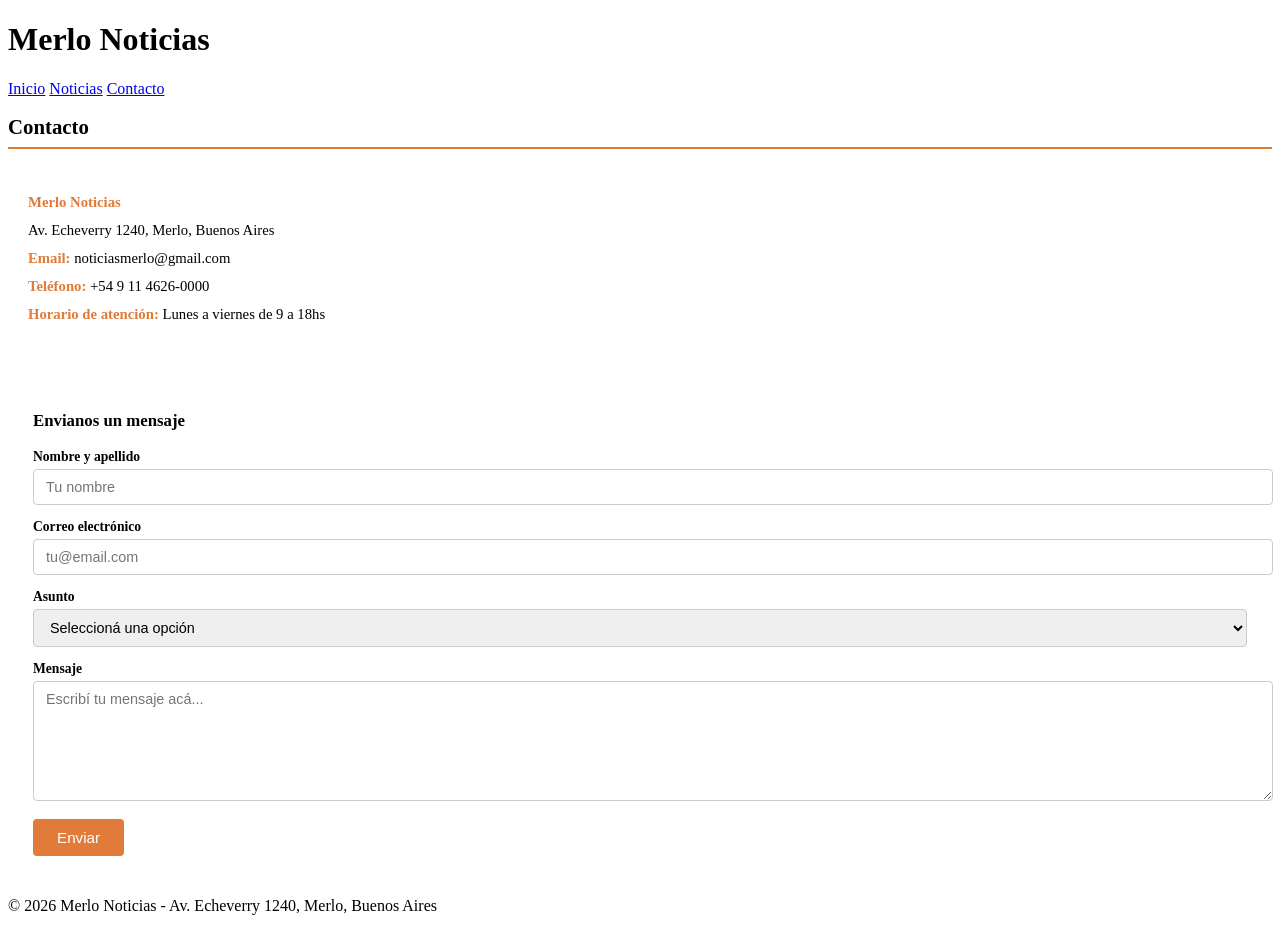
==== contacto.html @ 4c323ce7 "Add files via upload" ====
<!DOCTYPE html>
<html lang="es">
<head>
  <meta charset="UTF-8" />
  <meta name="viewport" content="width=device-width, initial-scale=1.0" />
  <title>Contacto - Merlo Noticias</title>
  <link rel="stylesheet" href="css/estilos.css" />
  <style>
    h2 {
      font-size: 1.3rem;
      border-bottom: 2px solid #e07b39;
      padding-bottom: 8px;
      margin-bottom: 20px;
    }

    .datos-contacto {
      background-color: white;
      border-radius: 6px;
      padding: 20px;
      margin-bottom: 20px;
      font-size: 0.92rem;
      line-height: 1.9;
    }

    .datos-contacto strong {
      color: #e07b39;
    }

    form {
      background-color: white;
      border-radius: 6px;
      padding: 25px;
      display: flex;
      flex-direction: column;
      gap: 14px;
    }

    form h3 {
      font-size: 1.05rem;
      margin-bottom: 4px;
    }

    label {
      font-size: 0.85rem;
      font-weight: bold;
      margin-bottom: 4px;
      display: block;
    }

    input, textarea, select {
      width: 100%;
      padding: 9px 12px;
      border: 1px solid #ccc;
      border-radius: 4px;
      font-size: 0.9rem;
      font-family: Arial, sans-serif;
    }

    input:focus, textarea:focus, select:focus {
      outline: none;
      border-color: #e07b39;
    }

    textarea {
      resize: vertical;
      min-height: 100px;
    }

    button {
      background-color: #e07b39;
      color: white;
      border: none;
      padding: 10px 24px;
      border-radius: 4px;
      font-size: 0.95rem;
      cursor: pointer;
      align-self: flex-start;
      transition: background-color 0.2s;
    }

    button:hover {
      background-color: #c96a28;
    }

    .mensaje-ok {
      display: none;
      background-color: #d4edda;
      color: #155724;
      padding: 12px 16px;
      border-radius: 4px;
      font-size: 0.9rem;
      margin-top: 10px;
    }
  </style>
</head>
<body>

  <header>
    <h1>Merlo Noticias</h1>
    <nav>
      <a href="index.html">Inicio</a>
      <a href="noticias.html">Noticias</a>
      <a href="contacto.html" class="activo">Contacto</a>
    </nav>
  </header>

  <main>
    <h2>Contacto</h2>

    <div class="datos-contacto">
      <strong> Merlo Noticias</strong><br />
      Av. Echeverry 1240, Merlo, Buenos Aires<br />
      <strong>Email:</strong> noticiasmerlo@gmail.com<br />
      <strong>Teléfono:</strong> +54 9 11 4626-0000<br />
      <strong>Horario de atención:</strong> Lunes a viernes de 9 a 18hs
    </div>

    <form id="formContacto">
      <h3>Envianos un mensaje</h3>

      <div>
        <label for="nombre">Nombre y apellido</label>
        <input type="text" id="nombre" name="nombre" placeholder="Tu nombre" required />
      </div>

      <div>
        <label for="email">Correo electrónico</label>
        <input type="email" id="email" name="email" placeholder="tu@email.com" required />
      </div>

      <div>
        <label for="asunto">Asunto</label>
        <select id="asunto" name="asunto" required>
          <option value="" disabled selected>Seleccioná una opción</option>
          <option value="consulta">Consulta general</option>
          <option value="noticia">Enviar una noticia</option>
          <option value="otro">Otro</option>
        </select>
      </div>

      <div>
        <label for="mensaje">Mensaje</label>
        <textarea id="mensaje" name="mensaje" placeholder="Escribí tu mensaje acá..." required></textarea>
      </div>

      <button type="submit">Enviar</button>

      <div class="mensaje-ok" id="mensajeOk">
        ¡Gracias! Tu mensaje fue enviado correctamente.
      </div>
    </form>
  </main>

  <footer>
    <p>© 2026 Merlo Noticias - Av. Echeverry 1240, Merlo, Buenos Aires</p>
  </footer>

 

</body>
</html>
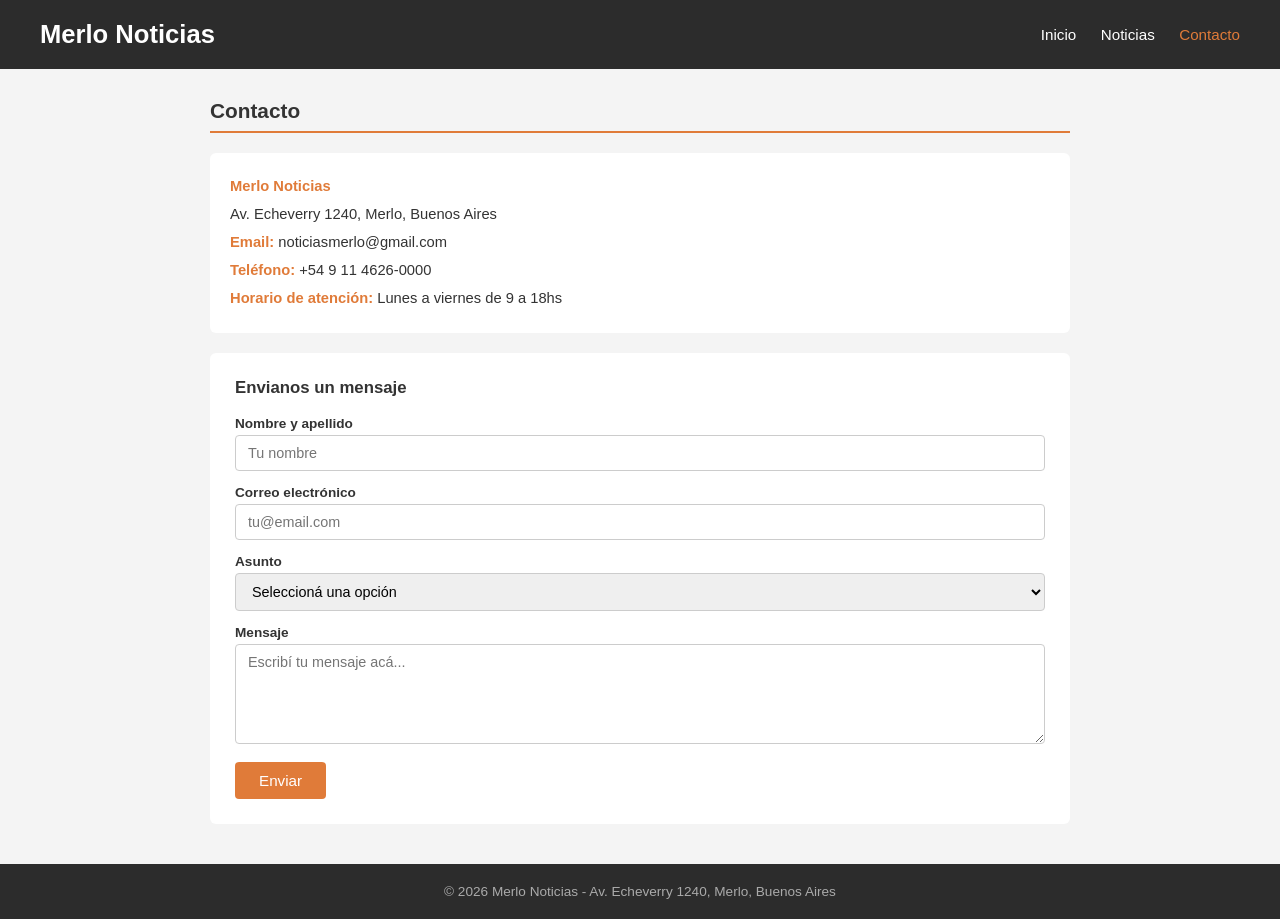
==== commit bc76de42: "Fix HTML encoding issues in contacto.html" ====
--- a/contacto.html
+++ b/contacto.html
@@ -4,7 +4,7 @@
   <meta charset="UTF-8" />
   <meta name="viewport" content="width=device-width, initial-scale=1.0" />
   <title>Contacto - Merlo Noticias</title>
-  <link rel="stylesheet" href="css/estilos.css" />
+  <link rel="stylesheet" href="estilo.css">
   <style>
     h2 {
       font-size: 1.3rem;
@@ -158,4 +158,4 @@
  
 
 </body>
-</html>+</html>
--- a/estilo.css
+++ b/estilo.css
@@ -0,0 +1,96 @@
+/* Estilos generales */
+
+* {
+  margin: 0;
+  padding: 0;
+  box-sizing: border-box;
+}
+
+body {
+  font-family: Arial, sans-serif;
+  background-color: #f4f4f4;
+  color: #333;
+}
+
+a {
+  text-decoration: none;
+  color: inherit;
+}
+
+/* Header */
+
+header {
+  background-color: #2c2c2c;
+  color: white;
+  padding: 20px 40px;
+  display: flex;
+  justify-content: space-between;
+  align-items: center;
+}
+
+header h1 {
+  font-size: 1.6rem;
+}
+
+header h1 span {
+  color: #e07b39;
+}
+
+nav a {
+  color: white;
+  margin-left: 20px;
+  font-size: 0.95rem;
+}
+
+nav a:hover {
+  color: #e07b39;
+}
+
+nav a.activo {
+  color: #e07b39;
+}
+
+/* Footer */
+
+footer {
+  background-color: #2c2c2c;
+  color: #aaa;
+  text-align: center;
+  padding: 20px;
+  font-size: 0.85rem;
+  margin-top: 40px;
+}
+
+/* Contenido principal */
+
+main {
+  max-width: 900px;
+  margin: 30px auto;
+  padding: 0 20px;
+}
+
+/* Animación simple de aparición */
+
+main {
+  animation: aparecer 0.4s ease;
+}
+
+@keyframes aparecer {
+  from { opacity: 0; transform: translateY(10px); }
+  to   { opacity: 1; transform: translateY(0); }
+}
+
+/* Responsive */
+
+@media (max-width: 600px) {
+  header {
+    flex-direction: column;
+    gap: 10px;
+    padding: 15px 20px;
+    text-align: center;
+  }
+
+  nav a {
+    margin: 0 8px;
+  }
+}
